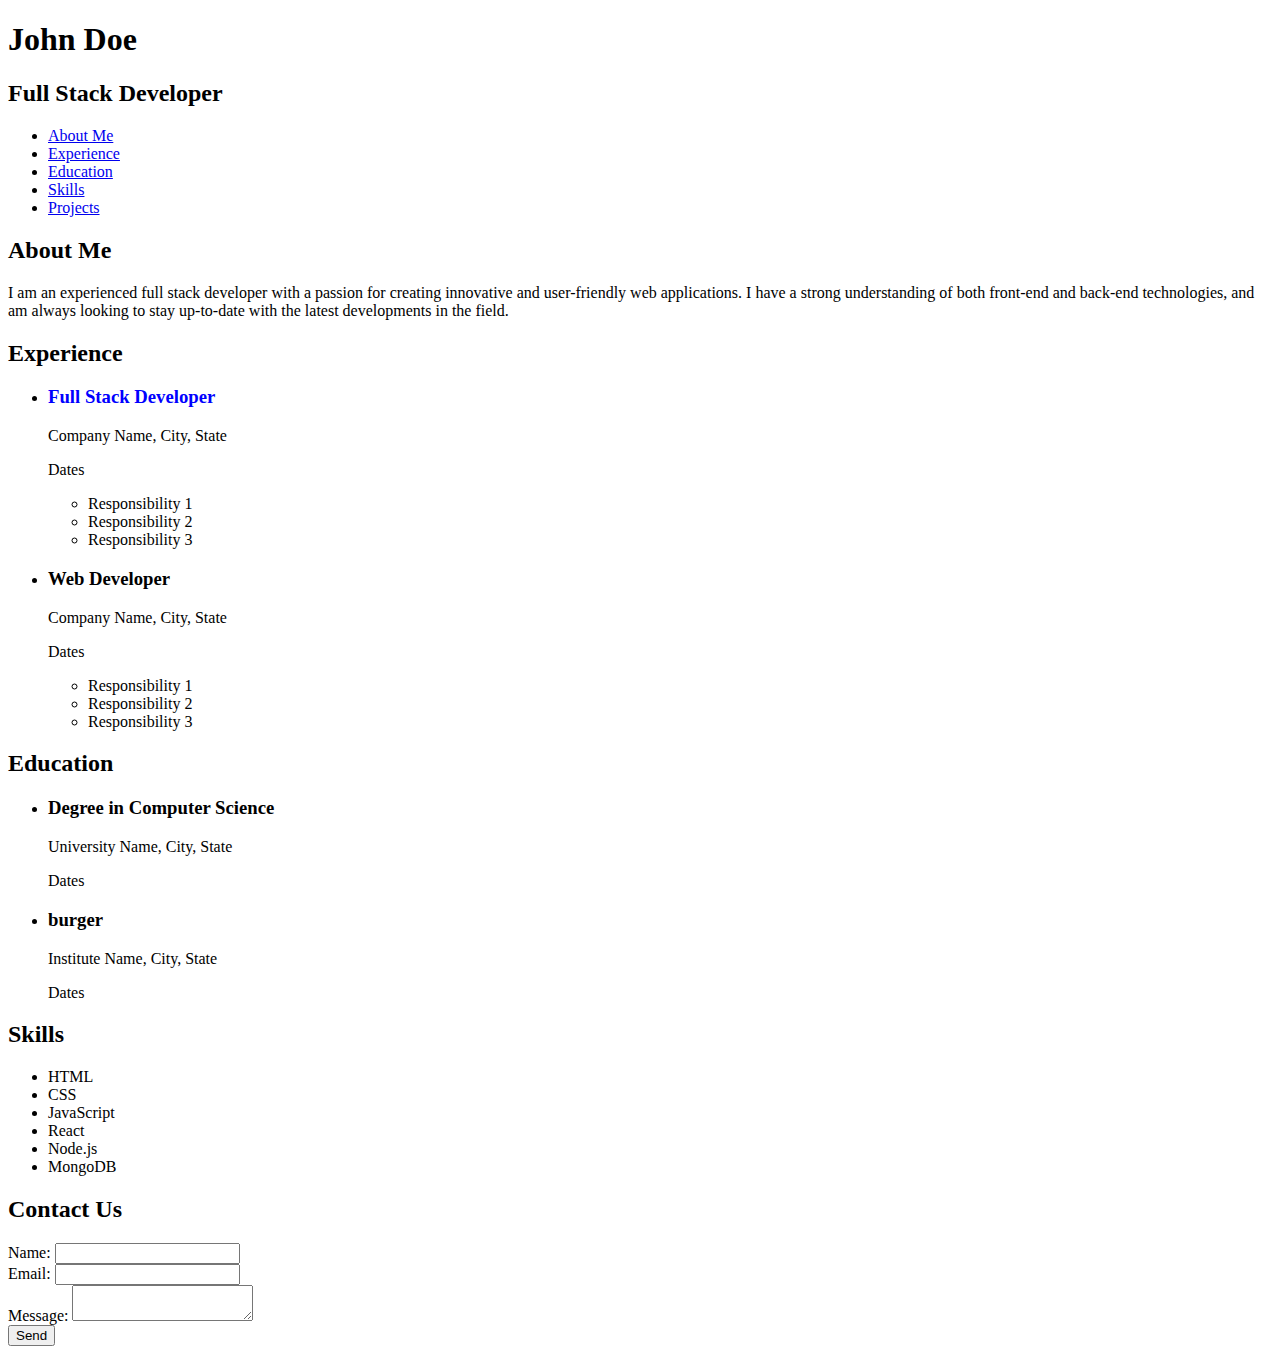
==== index.html @ 59f580eb "Rearrange directories" ====
<!DOCTYPE html>
<html>
  <head>
    <title>Reid Haegele</title>
    <link rel="stylesheet" type="text/css" href="styles.css">
  </head>
  <body>
        <header>
          <h1>John Doe</h1>
          <h2>Full Stack Developer</h2>
        </header>
        <nav>
          <ul>
            <li><a href="#about">About Me</a></li>
            <li><a href="#experience">Experience</a></li>
            <li><a href="#education">Education</a></li>
            <li><a href="#skills">Skills</a></li>
            <li><a href="#projects">Projects</a></li>
          </ul>
        </nav>
        <div id="about">
          <h2>About Me</h2>
          <p>I am an experienced full stack developer with a passion for creating innovative and user-friendly web applications. I have a strong understanding of both front-end and back-end technologies, and am always looking to stay up-to-date with the latest developments in the field.</p>
        </div>
        <div id="experience">
          <h2>Experience</h2>
          <ul>
            <li>
              <h3 class="title">Full Stack Developer</h3>
              <p>Company Name, City, State</p>
              <p>Dates</p>
              <ul>
                <li>Responsibility 1</li>
                <li>Responsibility 2</li>
                <li>Responsibility 3</li>
              </ul>
            </li>
            <li>
              <h3>Web Developer</h3>
              <p>Company Name, City, State</p>
              <p>Dates</p>
              <ul>
                <li>Responsibility 1</li>
                <li>Responsibility 2</li>
                <li>Responsibility 3</li>
              </ul>
            </li>
          </ul>
        </div>
        <div id="education">
          <h2>Education</h2>
          <ul>
            <li>
              <h3>Degree in Computer Science</h3>
              <p>University Name, City, State</p>
              <p>Dates</p>
            </li>
            <li>
              <h3>burger</h3>
              <p>Institute Name, City, State</p>
              <p>Dates</p>
            </li>
          </ul>
        </div>
        <div id="skills">
          <h2>Skills</h2>
          <ul>
            <li>HTML</li>
            <li>CSS</li>
            <li>JavaScript</li>
            <li>React</li>
            <li>Node.js</li>
            <li>MongoDB</li>
          </ul>
        </div>
    <div id="contact">
      <h2>Contact Us</h2>
      <form>
        <label>Name:</label>
        <input type="text" name="name"><br>
        <label>Email:</label>
        <input type="email" name="email"><br>
        <label>Message:</label>
        <textarea name="message"></textarea><br>
        <input type="submit" value="Send">
      </form>
    </div>
    <script src="script.js"></script>
  </body>
</html>
---- styles.css ----
.title {
        color: blue;
  }
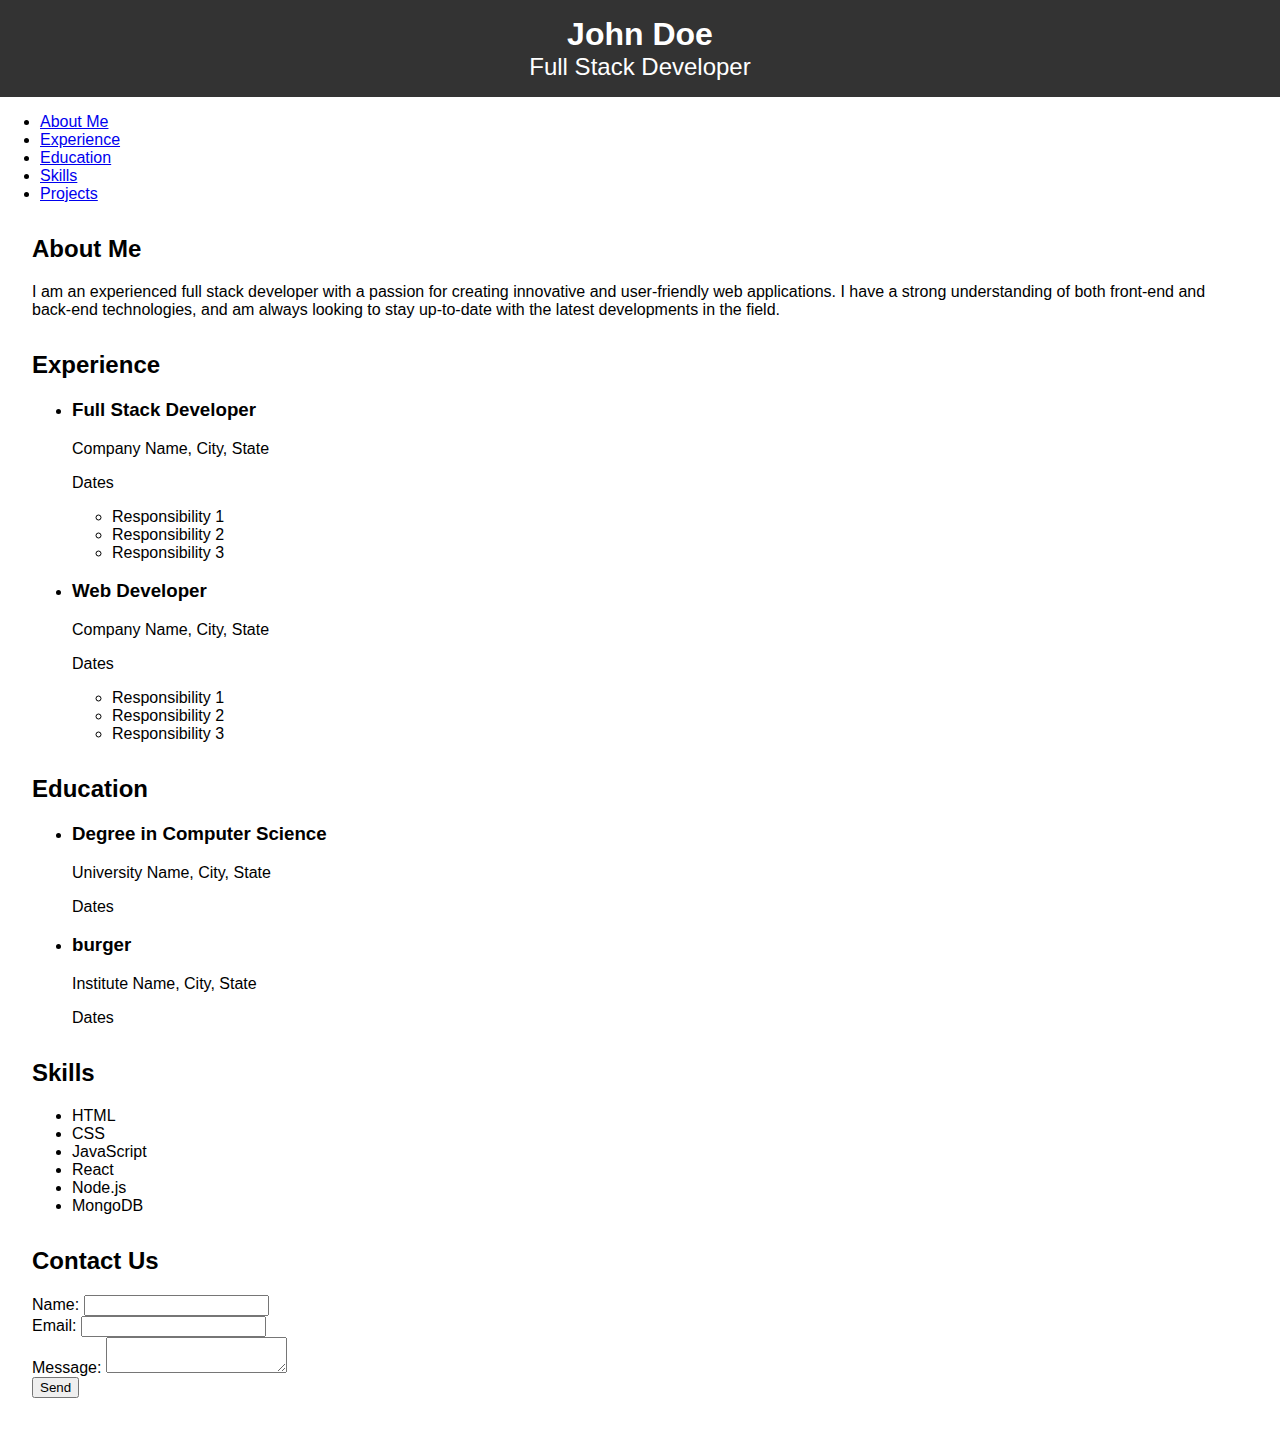
==== commit 4a0be2c6: "add styling" ====
--- a/index.html
+++ b/index.html
@@ -26,7 +26,7 @@
           <h2>Experience</h2>
           <ul>
             <li>
-              <h3 class="title">Full Stack Developer</h3>
+              <h3>Full Stack Developer</h3>
               <p>Company Name, City, State</p>
               <p>Dates</p>
               <ul>
--- a/styles.css
+++ b/styles.css
@@ -1,3 +1,56 @@
-  .title {
-        color: blue;
-  }+/* styles.css */
+
+body {
+      font-family: Arial, sans-serif;
+      margin: 0;
+      padding: 0;
+    }
+    
+    header {
+      background-color: #333;
+      color: white;
+      text-align: center;
+      padding: 1em;
+    }
+    
+    header h1 {
+      margin: 0;
+    }
+    
+    header h2 {
+      margin: 0;
+      font-weight: normal;
+    }
+    
+    header nav {
+      margin: 1em 0;
+    }
+    
+    header nav ul {
+      list-style-type: none;
+      margin: 0;
+      padding: 0;
+      display: flex;
+    }
+    
+    header nav li {
+      margin: 0 1em;
+    }
+    
+    header nav a {
+      color: white;
+      text-decoration: none;
+    }
+    
+    header nav a:hover {
+      color: #ddd;
+    }
+    
+    #about, #experience, #education, #skills, #contact {
+      margin: 2em;
+    }
+    
+    #about h2, #experience h2, #education h2, #skills h2, #contact h2 {
+      margin-top: 0;
+    }
+    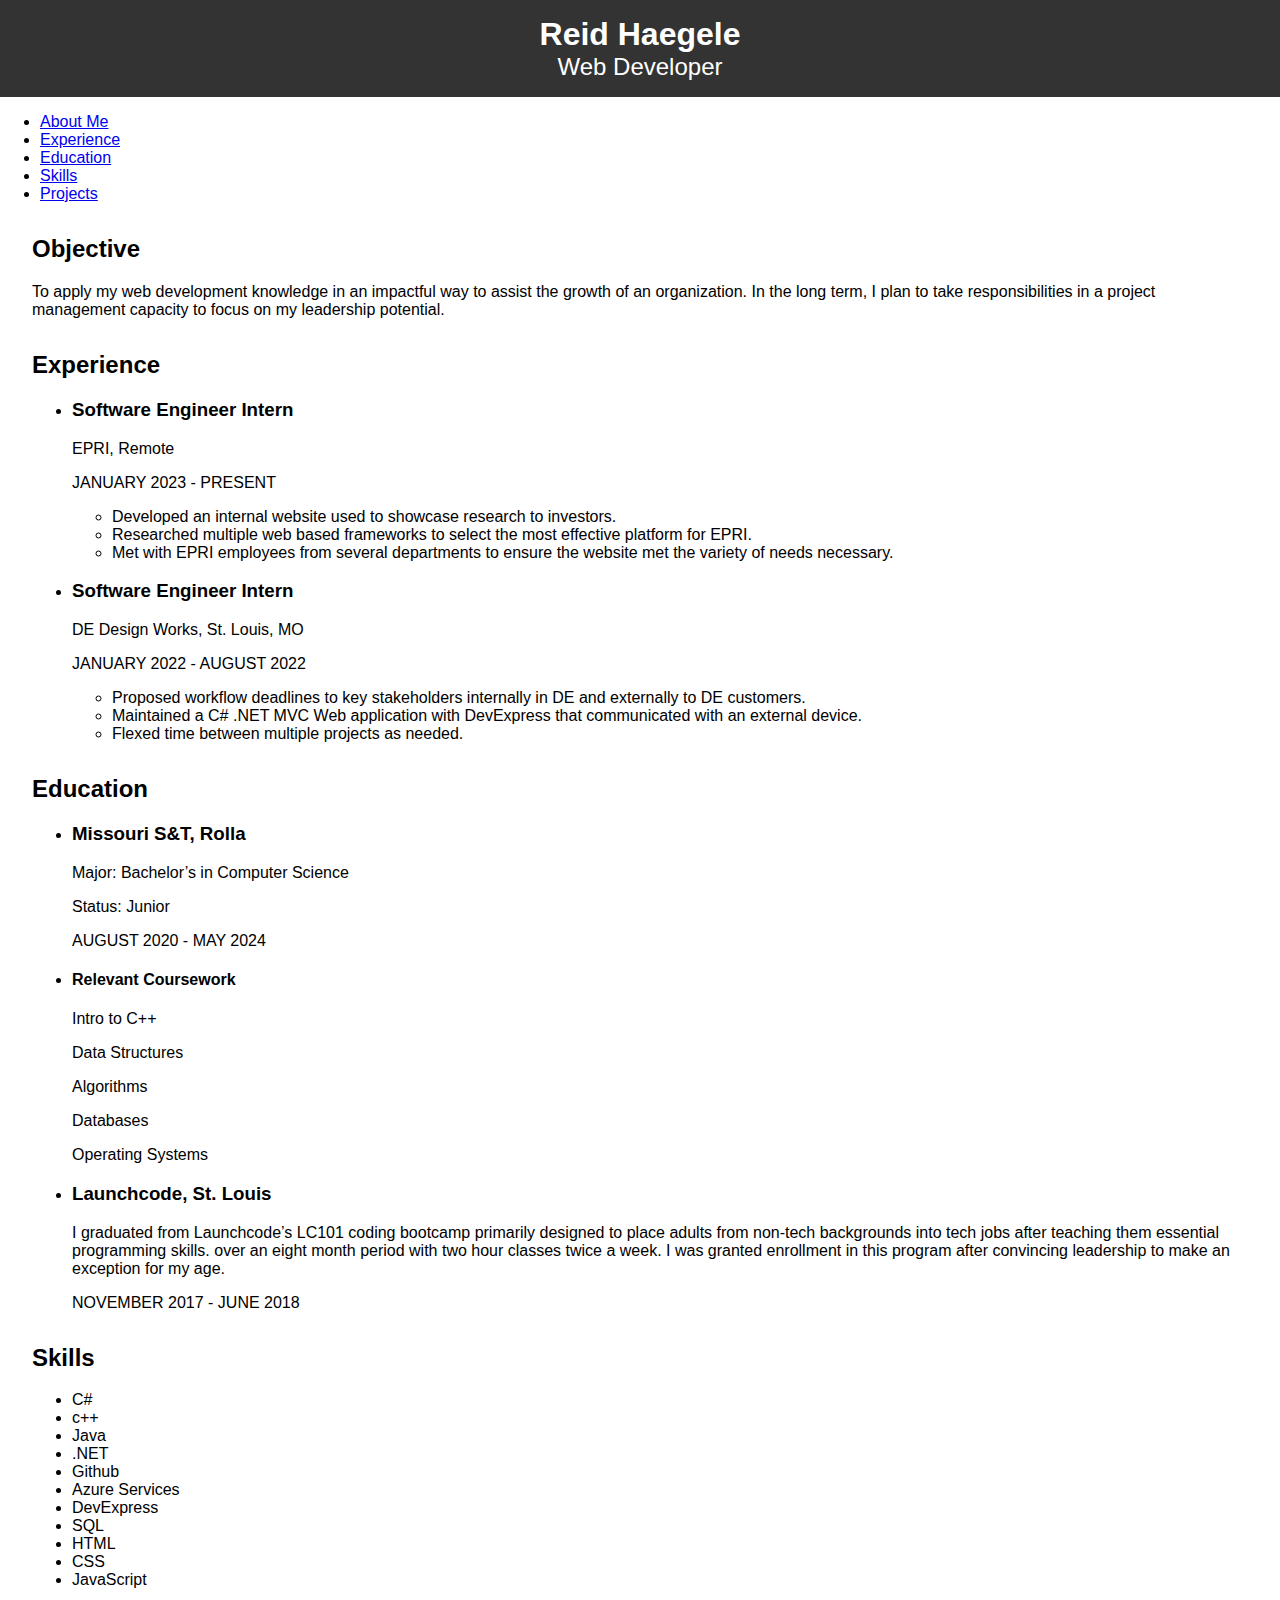
==== commit 95898ca4: "Insert personal resume" ====
--- a/index.html
+++ b/index.html
@@ -6,8 +6,8 @@
   </head>
   <body>
         <header>
-          <h1>John Doe</h1>
-          <h2>Full Stack Developer</h2>
+          <h1>Reid Haegele</h1>
+          <h2>Web Developer</h2>
         </header>
         <nav>
           <ul>
@@ -19,30 +19,30 @@
           </ul>
         </nav>
         <div id="about">
-          <h2>About Me</h2>
-          <p>I am an experienced full stack developer with a passion for creating innovative and user-friendly web applications. I have a strong understanding of both front-end and back-end technologies, and am always looking to stay up-to-date with the latest developments in the field.</p>
+          <h2>Objective</h2>
+          <p>To apply my web development knowledge in an impactful way to assist the growth of an organization. In the long term, I plan to take responsibilities in a project management capacity to focus on my leadership potential.</p>
         </div>
         <div id="experience">
           <h2>Experience</h2>
           <ul>
             <li>
-              <h3>Full Stack Developer</h3>
-              <p>Company Name, City, State</p>
-              <p>Dates</p>
+              <h3>Software Engineer Intern</h3>
+              <p>EPRI, Remote</p>
+              <p>JANUARY 2023 - PRESENT</p>
               <ul>
-                <li>Responsibility 1</li>
-                <li>Responsibility 2</li>
-                <li>Responsibility 3</li>
+                <li>Developed an internal website used to showcase research to investors.</li>
+                <li>Researched multiple web based frameworks to select the most effective platform for EPRI.</li>
+                <li>Met with EPRI employees from several departments to ensure the website met the variety of needs necessary.</li>
               </ul>
             </li>
             <li>
-              <h3>Web Developer</h3>
-              <p>Company Name, City, State</p>
-              <p>Dates</p>
+              <h3>Software Engineer Intern</h3>
+              <p>DE Design Works, St. Louis, MO</p>
+              <p>JANUARY 2022 - AUGUST 2022</p>
               <ul>
-                <li>Responsibility 1</li>
-                <li>Responsibility 2</li>
-                <li>Responsibility 3</li>
+                <li>Proposed workflow deadlines to key stakeholders internally in DE and externally to DE customers.</li>
+                <li>Maintained a C# .NET MVC Web application with DevExpress that communicated with an external device. </li>
+                <li>Flexed time between multiple projects as needed.</li>
               </ul>
             </li>
           </ul>
@@ -51,29 +51,43 @@
           <h2>Education</h2>
           <ul>
             <li>
-              <h3>Degree in Computer Science</h3>
-              <p>University Name, City, State</p>
-              <p>Dates</p>
+              <h3>Missouri S&T, Rolla</h3>
+              <p>Major: Bachelor’s in Computer Science</p>
+              <p>Status: Junior</p>
+              <p>AUGUST 2020 - MAY 2024</p>
+              <li>
+                <h4>Relevant Coursework</h4>
+                <p>Intro to C++</p>
+                <p>Data Structures</p>
+                <p>Algorithms</p>
+                <p>Databases</p>
+                <p>Operating Systems</p>
+              </li>
             </li>
             <li>
-              <h3>burger</h3>
-              <p>Institute Name, City, State</p>
-              <p>Dates</p>
+              <h3>Launchcode, St. Louis</h3>
+              <p>I graduated from Launchcode’s LC101 coding bootcamp primarily designed to place adults from non-tech backgrounds into tech jobs after teaching them essential programming skills. over an eight month period with two hour classes twice a week. I was granted enrollment in this program after convincing leadership to make an exception for my age.</p>
+              <p>NOVEMBER 2017 - JUNE 2018</p>
             </li>
           </ul>
         </div>
         <div id="skills">
           <h2>Skills</h2>
           <ul>
+            <li>C#</li>
+            <li>c++</li>
+            <li>Java</li>
+            <li>.NET</li>
+            <li>Github</li>
+            <li>Azure Services</li>
+            <li>DevExpress</li>
+            <li>SQL</li>
             <li>HTML</li>
             <li>CSS</li>
             <li>JavaScript</li>
-            <li>React</li>
-            <li>Node.js</li>
-            <li>MongoDB</li>
           </ul>
         </div>
-    <div id="contact">
+    <!-- <div id="contact">
       <h2>Contact Us</h2>
       <form>
         <label>Name:</label>
@@ -84,7 +98,7 @@
         <textarea name="message"></textarea><br>
         <input type="submit" value="Send">
       </form>
-    </div>
+    </div> -->
     <script src="script.js"></script>
   </body>
 </html>
--- a/styles.css
+++ b/styles.css
@@ -34,6 +34,7 @@
     }
     
     header nav li {
+      list-style-type: none;
       margin: 0 1em;
     }
     
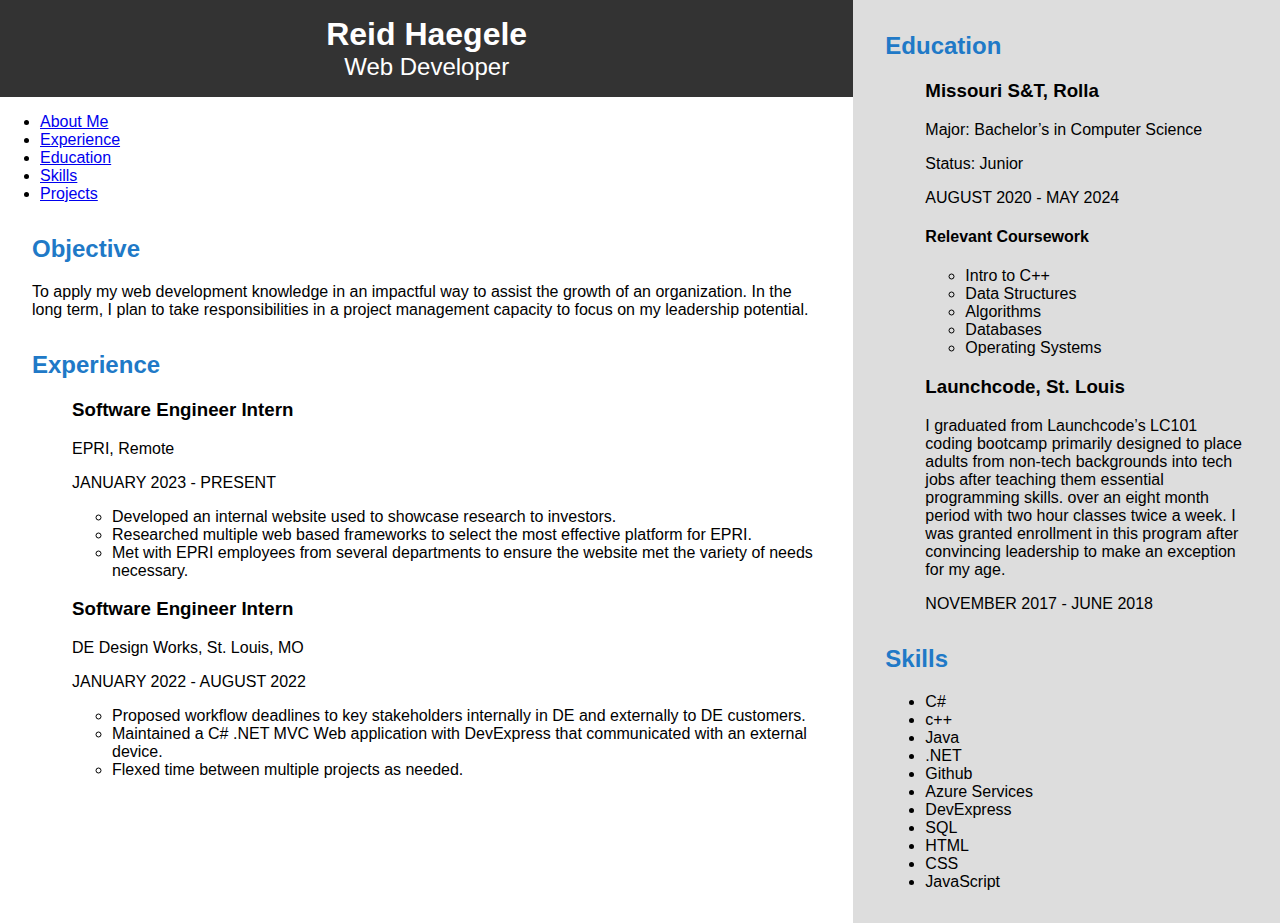
==== commit 2bace64d: "Create columns, add some coloring" ====
--- a/index.html
+++ b/index.html
@@ -5,6 +5,8 @@
     <link rel="stylesheet" type="text/css" href="styles.css">
   </head>
   <body>
+    <div class="container">
+      <div class="column left">
         <header>
           <h1>Reid Haegele</h1>
           <h2>Web Developer</h2>
@@ -25,7 +27,7 @@
         <div id="experience">
           <h2>Experience</h2>
           <ul>
-            <li>
+            <li class="no-bullets">
               <h3>Software Engineer Intern</h3>
               <p>EPRI, Remote</p>
               <p>JANUARY 2023 - PRESENT</p>
@@ -35,7 +37,7 @@
                 <li>Met with EPRI employees from several departments to ensure the website met the variety of needs necessary.</li>
               </ul>
             </li>
-            <li>
+            <li class="no-bullets">
               <h3>Software Engineer Intern</h3>
               <p>DE Design Works, St. Louis, MO</p>
               <p>JANUARY 2022 - AUGUST 2022</p>
@@ -47,24 +49,26 @@
             </li>
           </ul>
         </div>
+      </div>
+      <div class="column right">
         <div id="education">
           <h2>Education</h2>
           <ul>
-            <li>
+            <li class="no-bullets">
               <h3>Missouri S&T, Rolla</h3>
               <p>Major: Bachelor’s in Computer Science</p>
               <p>Status: Junior</p>
               <p>AUGUST 2020 - MAY 2024</p>
-              <li>
-                <h4>Relevant Coursework</h4>
-                <p>Intro to C++</p>
-                <p>Data Structures</p>
-                <p>Algorithms</p>
-                <p>Databases</p>
-                <p>Operating Systems</p>
-              </li>
+              <h4>Relevant Coursework</h4>
+              <ul>
+                <li>Intro to C++</li>
+                <li>Data Structures</li>
+                <li>Algorithms</li>
+                <li>Databases</li>
+                <li>Operating Systems</li>
+              </ul>
             </li>
-            <li>
+            <li class="no-bullets">
               <h3>Launchcode, St. Louis</h3>
               <p>I graduated from Launchcode’s LC101 coding bootcamp primarily designed to place adults from non-tech backgrounds into tech jobs after teaching them essential programming skills. over an eight month period with two hour classes twice a week. I was granted enrollment in this program after convincing leadership to make an exception for my age.</p>
               <p>NOVEMBER 2017 - JUNE 2018</p>
@@ -87,6 +91,8 @@
             <li>JavaScript</li>
           </ul>
         </div>
+      </div>
+    </div>
     <!-- <div id="contact">
       <h2>Contact Us</h2>
       <form>
--- a/styles.css
+++ b/styles.css
@@ -38,6 +38,10 @@
       margin: 0 1em;
     }
     
+    .no-bullets {
+      list-style-type: none;
+    }
+    
     header nav a {
       color: white;
       text-decoration: none;
@@ -53,5 +57,23 @@
     
     #about h2, #experience h2, #education h2, #skills h2, #contact h2 {
       margin-top: 0;
+      color: #2079c7;
+    }
+    
+    .container {
+      display: flex;
+    }
+    
+    .column {
+      flex: 1; /* This will make the columns take up equal amount of space */
+    }
+    
+    .left {
+      flex: 2;
+      background-color: rgb(255, 255, 255);
+    }
+    
+    .right {
+      background-color: rgb(221, 221, 221);
     }
     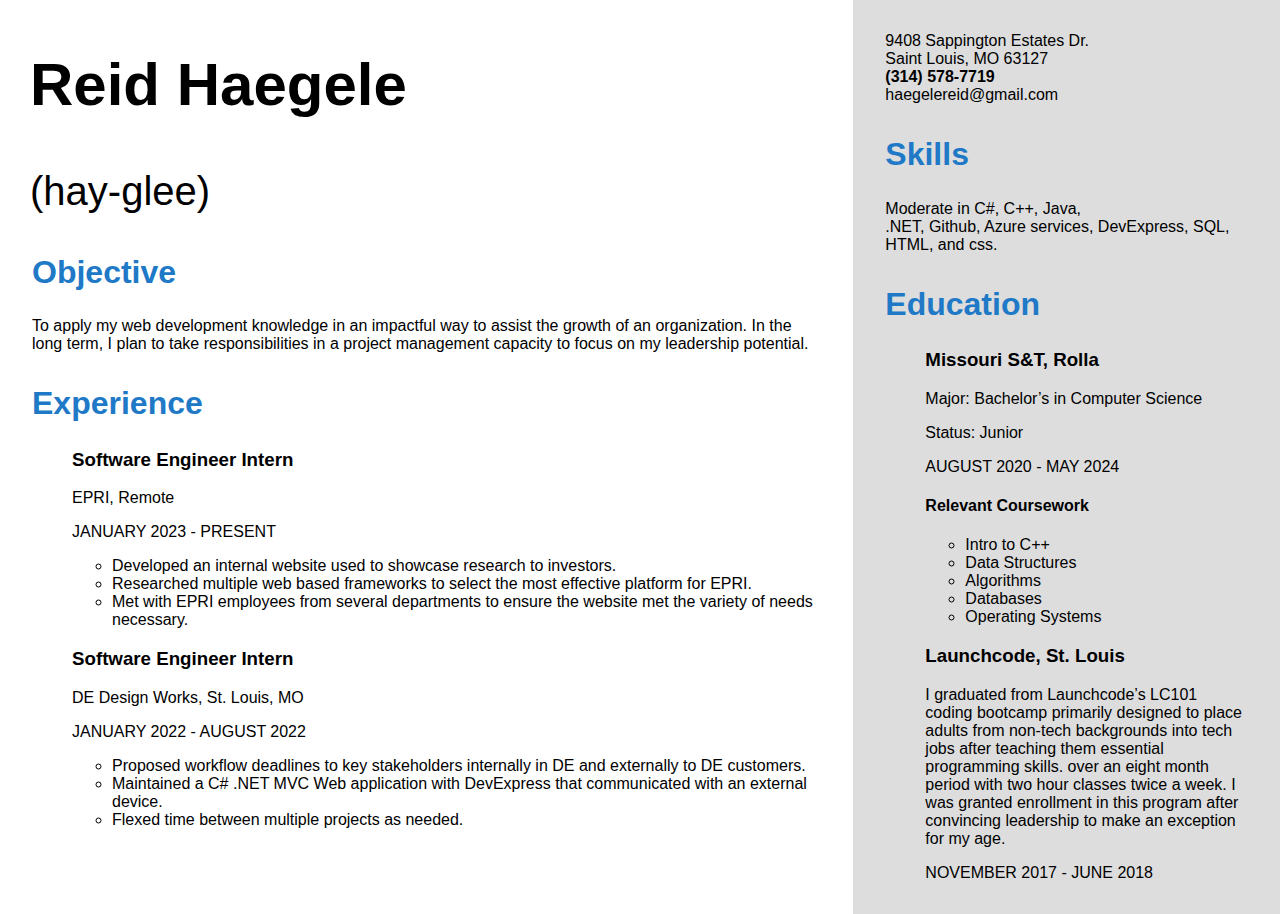
==== commit 55ab43c6: "Formatting and skills and contact info" ====
--- a/index.html
+++ b/index.html
@@ -7,22 +7,16 @@
   <body>
     <div class="container">
       <div class="column left">
-        <header>
-          <h1>Reid Haegele</h1>
-          <h2>Web Developer</h2>
-        </header>
-        <nav>
-          <ul>
-            <li><a href="#about">About Me</a></li>
-            <li><a href="#experience">Experience</a></li>
-            <li><a href="#education">Education</a></li>
-            <li><a href="#skills">Skills</a></li>
-            <li><a href="#projects">Projects</a></li>
-          </ul>
-        </nav>
+        <div id="name">
+          <h2>
+            Reid Haegele
+          </h2>
+          <p>(hay-glee)</p>
+        </div>
         <div id="about">
           <h2>Objective</h2>
-          <p>To apply my web development knowledge in an impactful way to assist the growth of an organization. In the long term, I plan to take responsibilities in a project management capacity to focus on my leadership potential.</p>
+          <p>To apply my web development knowledge in an impactful way to assist the growth of an organization. In the long term, 
+            I plan to take responsibilities in a project management capacity to focus on my leadership potential.</p>
         </div>
         <div id="experience">
           <h2>Experience</h2>
@@ -51,6 +45,31 @@
         </div>
       </div>
       <div class="column right">
+        <div id="contact">
+          <p>
+            9408 Sappington Estates Dr.<br>
+            Saint Louis, MO 63127<br>
+            <b>(314) 578-7719</b><br>
+            haegelereid@gmail.com<br>
+          </p>
+        </div>
+        <div id="skills">
+          <h2>Skills</h2>
+          <p>Moderate in C#, C++, Java,<br> .NET, Github, Azure services, DevExpress, SQL, HTML, and css.</p>
+          <!-- <ul>
+            <li>C#</li>
+            <li>c++</li>
+            <li>Java</li>
+            <li>.NET</li>
+            <li>Github</li>
+            <li>Azure Services</li>
+            <li>DevExpress</li>
+            <li>SQL</li>
+            <li>HTML</li>
+            <li>CSS</li>
+            <li>JavaScript</li>
+          </ul> -->
+        </div>
         <div id="education">
           <h2>Education</h2>
           <ul>
@@ -75,22 +94,6 @@
             </li>
           </ul>
         </div>
-        <div id="skills">
-          <h2>Skills</h2>
-          <ul>
-            <li>C#</li>
-            <li>c++</li>
-            <li>Java</li>
-            <li>.NET</li>
-            <li>Github</li>
-            <li>Azure Services</li>
-            <li>DevExpress</li>
-            <li>SQL</li>
-            <li>HTML</li>
-            <li>CSS</li>
-            <li>JavaScript</li>
-          </ul>
-        </div>
       </div>
     </div>
     <!-- <div id="contact">
--- a/styles.css
+++ b/styles.css
@@ -51,6 +51,12 @@
       color: #ddd;
     }
     
+    #name {
+      margin: 0.75em;
+      color: black;
+      font-size: 2.5em;
+    }
+
     #about, #experience, #education, #skills, #contact {
       margin: 2em;
     }
@@ -58,6 +64,11 @@
     #about h2, #experience h2, #education h2, #skills h2, #contact h2 {
       margin-top: 0;
       color: #2079c7;
+      font-size: 2em;
+    }
+
+    #about p, #experience p, #education p, #skills p, #contact p, #name p {
+      font-size: 1em;
     }
     
     .container {
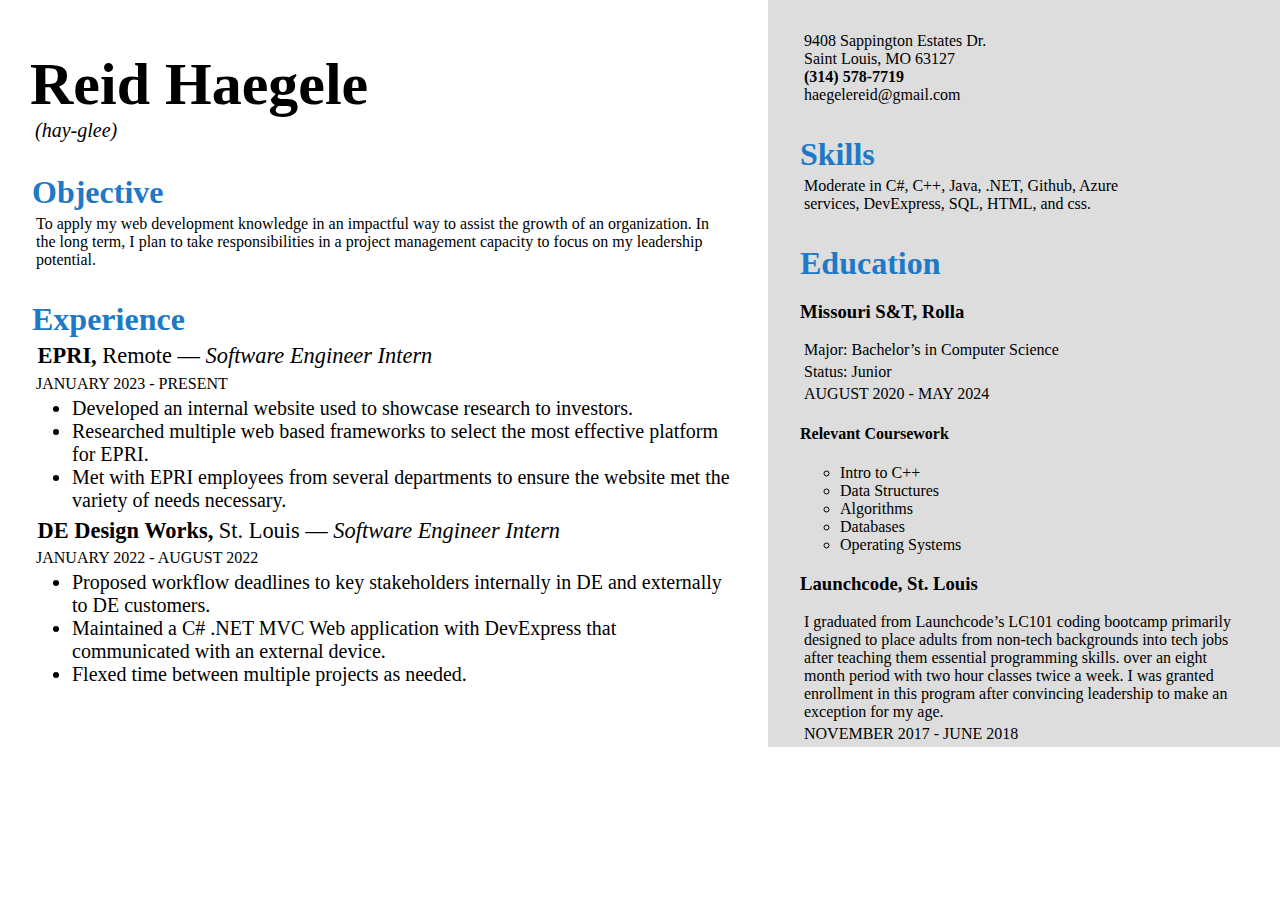
==== commit 00a69392: "Change margins to appear closer to actual resume" ====
--- a/index.html
+++ b/index.html
@@ -8,10 +8,10 @@
     <div class="container">
       <div class="column left">
         <div id="name">
-          <h2>
+          <h2 style="margin-bottom: 0;">
             Reid Haegele
           </h2>
-          <p>(hay-glee)</p>
+          <p style="font-size: 0.5em;margin-top: 0;"><i>(hay-glee)</i></p>
         </div>
         <div id="about">
           <h2>Objective</h2>
@@ -20,22 +20,20 @@
         </div>
         <div id="experience">
           <h2>Experience</h2>
-          <ul>
+          <ul id="no-left-margin">
             <li class="no-bullets">
-              <h3>Software Engineer Intern</h3>
-              <p>EPRI, Remote</p>
+              <p id="title"><b>EPRI,</b> Remote — <i>Software Engineer Intern</i></p>
               <p>JANUARY 2023 - PRESENT</p>
-              <ul>
+              <ul id="bullets">
                 <li>Developed an internal website used to showcase research to investors.</li>
                 <li>Researched multiple web based frameworks to select the most effective platform for EPRI.</li>
                 <li>Met with EPRI employees from several departments to ensure the website met the variety of needs necessary.</li>
               </ul>
             </li>
             <li class="no-bullets">
-              <h3>Software Engineer Intern</h3>
-              <p>DE Design Works, St. Louis, MO</p>
+              <p id="title"><b>DE Design Works,</b> St. Louis — <i>Software Engineer Intern</i></p>
               <p>JANUARY 2022 - AUGUST 2022</p>
-              <ul>
+              <ul id="bullets">
                 <li>Proposed workflow deadlines to key stakeholders internally in DE and externally to DE customers.</li>
                 <li>Maintained a C# .NET MVC Web application with DevExpress that communicated with an external device. </li>
                 <li>Flexed time between multiple projects as needed.</li>
@@ -55,7 +53,7 @@
         </div>
         <div id="skills">
           <h2>Skills</h2>
-          <p>Moderate in C#, C++, Java,<br> .NET, Github, Azure services, DevExpress, SQL, HTML, and css.</p>
+          <p>Moderate in C#, C++, Java, .NET, Github, Azure<br>services, DevExpress, SQL, HTML, and css.</p>
           <!-- <ul>
             <li>C#</li>
             <li>c++</li>
@@ -72,7 +70,7 @@
         </div>
         <div id="education">
           <h2>Education</h2>
-          <ul>
+          <ul id="no-left-margin">
             <li class="no-bullets">
               <h3>Missouri S&T, Rolla</h3>
               <p>Major: Bachelor’s in Computer Science</p>
--- a/styles.css
+++ b/styles.css
@@ -1,7 +1,7 @@
 /* styles.css */
 
 body {
-      font-family: Arial, sans-serif;
+      font-family: 'Times New Roman', Times, serif;
       margin: 0;
       padding: 0;
     }
@@ -42,6 +42,19 @@
       list-style-type: none;
     }
     
+    #bullets {
+      list-style-type: disc;
+      font-size: 1.25em;
+    }
+    
+    #title {
+      font-size: 1.4em !important;
+    }
+
+    #date {
+      font-size: 1em;
+    }
+
     header nav a {
       color: white;
       text-decoration: none;
@@ -53,24 +66,32 @@
     
     #name {
       margin: 0.75em;
+      margin-bottom: 0;
       color: black;
       font-size: 2.5em;
     }
 
     #about, #experience, #education, #skills, #contact {
       margin: 2em;
+      margin-bottom: 0;
     }
     
     #about h2, #experience h2, #education h2, #skills h2, #contact h2 {
-      margin-top: 0;
+      margin: 0;
       color: #2079c7;
       font-size: 2em;
     }
 
     #about p, #experience p, #education p, #skills p, #contact p, #name p {
       font-size: 1em;
+      margin: 0.25em;
     }
     
+    #no-left-margin {
+      margin: 0;
+      padding-left: 0;
+    }
+
     .container {
       display: flex;
     }
@@ -80,7 +101,7 @@
     }
     
     .left {
-      flex: 2;
+      flex: 1.5;
       background-color: rgb(255, 255, 255);
     }
     
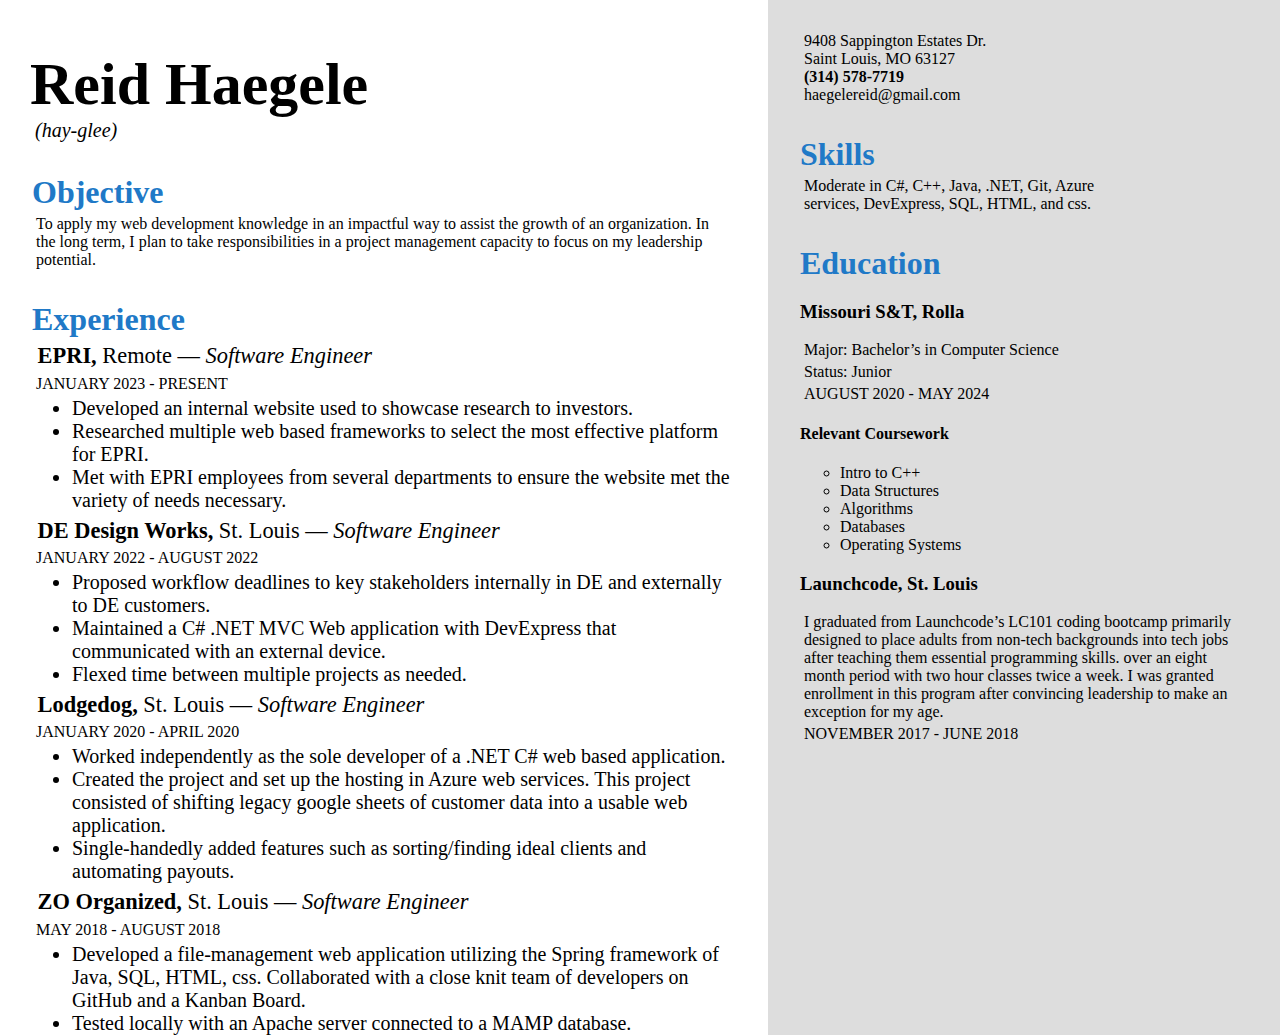
==== commit e1cc6e4b: "Update resume and styles" ====
--- a/index.html
+++ b/index.html
@@ -22,7 +22,7 @@
           <h2>Experience</h2>
           <ul id="no-left-margin">
             <li class="no-bullets">
-              <p id="title"><b>EPRI,</b> Remote — <i>Software Engineer Intern</i></p>
+              <p id="title"><b>EPRI,</b> Remote — <i>Software Engineer</i></p>
               <p>JANUARY 2023 - PRESENT</p>
               <ul id="bullets">
                 <li>Developed an internal website used to showcase research to investors.</li>
@@ -31,12 +31,29 @@
               </ul>
             </li>
             <li class="no-bullets">
-              <p id="title"><b>DE Design Works,</b> St. Louis — <i>Software Engineer Intern</i></p>
+              <p id="title"><b>DE Design Works,</b> St. Louis — <i>Software Engineer</i></p>
               <p>JANUARY 2022 - AUGUST 2022</p>
               <ul id="bullets">
                 <li>Proposed workflow deadlines to key stakeholders internally in DE and externally to DE customers.</li>
                 <li>Maintained a C# .NET MVC Web application with DevExpress that communicated with an external device. </li>
                 <li>Flexed time between multiple projects as needed.</li>
+              </ul>
+            </li>
+            <li class="no-bullets">
+              <p id="title"><b>Lodgedog,</b> St. Louis — <i>Software Engineer</i></p>
+              <p>JANUARY 2020 - APRIL 2020</p>
+              <ul id="bullets">
+                <li>Worked independently as the sole developer of a .NET C# web based application.</li>
+                <li>Created the project and set up the hosting in Azure web services. This project consisted of shifting legacy google sheets of customer data into a usable web application.</li>
+                <li>Single-handedly added features such as sorting/finding ideal clients and automating payouts.</li>
+              </ul>
+            </li>
+            <li class="no-bullets">
+              <p id="title"><b>ZO Organized,</b> St. Louis — <i>Software Engineer</i></p>
+              <p>MAY 2018 - AUGUST 2018</p>
+              <ul id="bullets">
+                <li>Developed a file-management web application utilizing the Spring framework of Java, SQL, HTML, css. Collaborated with a close knit team of developers on GitHub and a Kanban Board.</li>
+                <li>Tested locally with an Apache server connected to a MAMP database.</li>
               </ul>
             </li>
           </ul>
@@ -53,7 +70,7 @@
         </div>
         <div id="skills">
           <h2>Skills</h2>
-          <p>Moderate in C#, C++, Java, .NET, Github, Azure<br>services, DevExpress, SQL, HTML, and css.</p>
+          <p>Moderate in C#, C++, Java, .NET, Git, Azure<br>services, DevExpress, SQL, HTML, and css.</p>
           <!-- <ul>
             <li>C#</li>
             <li>c++</li>
--- a/styles.css
+++ b/styles.css
@@ -102,7 +102,7 @@
     
     .left {
       flex: 1.5;
-      background-color: rgb(255, 255, 255);
+      background-color: rgba(255, 255, 255, 0.896);
     }
     
     .right {
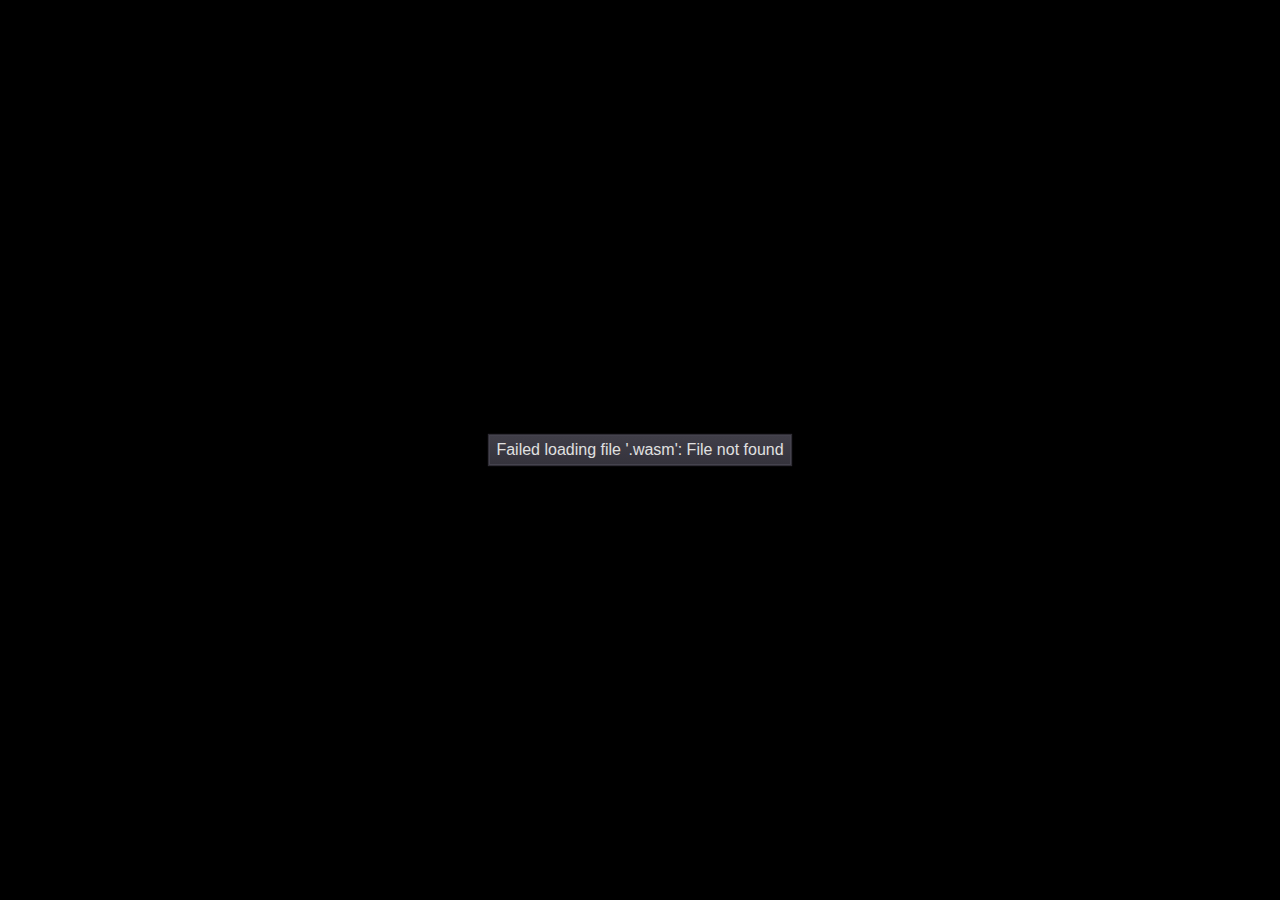
==== commit 334f3086: "Rename .html to index.html" ====
--- a/index.html
+++ b/index.html
@@ -1,128 +1,268 @@
 <!DOCTYPE html>
-<html>
-  <head>
-    <title>Reid Haegele</title>
-    <link rel="stylesheet" type="text/css" href="styles.css">
-  </head>
-  <body>
-    <div class="container">
-      <div class="column left">
-        <div id="name">
-          <h2 style="margin-bottom: 0;">
-            Reid Haegele
-          </h2>
-          <p style="font-size: 0.5em;margin-top: 0;"><i>(hay-glee)</i></p>
-        </div>
-        <div id="about">
-          <h2>Objective</h2>
-          <p>To apply my web development knowledge in an impactful way to assist the growth of an organization. In the long term, 
-            I plan to take responsibilities in a project management capacity to focus on my leadership potential.</p>
-        </div>
-        <div id="experience">
-          <h2>Experience</h2>
-          <ul id="no-left-margin">
-            <li class="no-bullets">
-              <p id="title"><b>EPRI,</b> Remote — <i>Software Engineer</i></p>
-              <p>JANUARY 2023 - PRESENT</p>
-              <ul id="bullets">
-                <li>Developed an internal website used to showcase research to investors.</li>
-                <li>Researched multiple web based frameworks to select the most effective platform for EPRI.</li>
-                <li>Met with EPRI employees from several departments to ensure the website met the variety of needs necessary.</li>
-              </ul>
-            </li>
-            <li class="no-bullets">
-              <p id="title"><b>DE Design Works,</b> St. Louis — <i>Software Engineer</i></p>
-              <p>JANUARY 2022 - AUGUST 2022</p>
-              <ul id="bullets">
-                <li>Proposed workflow deadlines to key stakeholders internally in DE and externally to DE customers.</li>
-                <li>Maintained a C# .NET MVC Web application with DevExpress that communicated with an external device. </li>
-                <li>Flexed time between multiple projects as needed.</li>
-              </ul>
-            </li>
-            <li class="no-bullets">
-              <p id="title"><b>Lodgedog,</b> St. Louis — <i>Software Engineer</i></p>
-              <p>JANUARY 2020 - APRIL 2020</p>
-              <ul id="bullets">
-                <li>Worked independently as the sole developer of a .NET C# web based application.</li>
-                <li>Created the project and set up the hosting in Azure web services. This project consisted of shifting legacy google sheets of customer data into a usable web application.</li>
-                <li>Single-handedly added features such as sorting/finding ideal clients and automating payouts.</li>
-              </ul>
-            </li>
-            <li class="no-bullets">
-              <p id="title"><b>ZO Organized,</b> St. Louis — <i>Software Engineer</i></p>
-              <p>MAY 2018 - AUGUST 2018</p>
-              <ul id="bullets">
-                <li>Developed a file-management web application utilizing the Spring framework of Java, SQL, HTML, css. Collaborated with a close knit team of developers on GitHub and a Kanban Board.</li>
-                <li>Tested locally with an Apache server connected to a MAMP database.</li>
-              </ul>
-            </li>
-          </ul>
-        </div>
-      </div>
-      <div class="column right">
-        <div id="contact">
-          <p>
-            9408 Sappington Estates Dr.<br>
-            Saint Louis, MO 63127<br>
-            <b>(314) 578-7719</b><br>
-            haegelereid@gmail.com<br>
-          </p>
-        </div>
-        <div id="skills">
-          <h2>Skills</h2>
-          <p>Moderate in C#, C++, Java, .NET, Git, Azure<br>services, DevExpress, SQL, HTML, and css.</p>
-          <!-- <ul>
-            <li>C#</li>
-            <li>c++</li>
-            <li>Java</li>
-            <li>.NET</li>
-            <li>Github</li>
-            <li>Azure Services</li>
-            <li>DevExpress</li>
-            <li>SQL</li>
-            <li>HTML</li>
-            <li>CSS</li>
-            <li>JavaScript</li>
-          </ul> -->
-        </div>
-        <div id="education">
-          <h2>Education</h2>
-          <ul id="no-left-margin">
-            <li class="no-bullets">
-              <h3>Missouri S&T, Rolla</h3>
-              <p>Major: Bachelor’s in Computer Science</p>
-              <p>Status: Junior</p>
-              <p>AUGUST 2020 - MAY 2024</p>
-              <h4>Relevant Coursework</h4>
-              <ul>
-                <li>Intro to C++</li>
-                <li>Data Structures</li>
-                <li>Algorithms</li>
-                <li>Databases</li>
-                <li>Operating Systems</li>
-              </ul>
-            </li>
-            <li class="no-bullets">
-              <h3>Launchcode, St. Louis</h3>
-              <p>I graduated from Launchcode’s LC101 coding bootcamp primarily designed to place adults from non-tech backgrounds into tech jobs after teaching them essential programming skills. over an eight month period with two hour classes twice a week. I was granted enrollment in this program after convincing leadership to make an exception for my age.</p>
-              <p>NOVEMBER 2017 - JUNE 2018</p>
-            </li>
-          </ul>
-        </div>
-      </div>
-    </div>
-    <!-- <div id="contact">
-      <h2>Contact Us</h2>
-      <form>
-        <label>Name:</label>
-        <input type="text" name="name"><br>
-        <label>Email:</label>
-        <input type="email" name="email"><br>
-        <label>Message:</label>
-        <textarea name="message"></textarea><br>
-        <input type="submit" value="Send">
-      </form>
-    </div> -->
-    <script src="script.js"></script>
-  </body>
+<html xmlns='http://www.w3.org/1999/xhtml' lang='' xml:lang=''>
+<head>
+	<meta charset='utf-8' />
+	<meta name='viewport' content='width=device-width, user-scalable=no' />
+	<link id='-gd-engine-icon' rel='icon' type='image/png' href='favicon.png' />
+	<title></title>
+	<style type='text/css'>
+
+		body {
+			touch-action: none;
+			margin: 0;
+			border: 0 none;
+			padding: 0;
+			text-align: center;
+			background-color: black;
+		}
+
+		#canvas {
+			display: block;
+			margin: 0;
+			color: white;
+		}
+
+		#canvas:focus {
+			outline: none;
+		}
+
+		.godot {
+			font-family: 'Noto Sans', 'Droid Sans', Arial, sans-serif;
+			color: #e0e0e0;
+			background-color: #3b3943;
+			background-image: linear-gradient(to bottom, #403e48, #35333c);
+			border: 1px solid #45434e;
+			box-shadow: 0 0 1px 1px #2f2d35;
+		}
+
+
+		/* Status display
+		 * ============== */
+
+		#status {
+			position: absolute;
+			left: 0;
+			top: 0;
+			right: 0;
+			bottom: 0;
+			display: flex;
+			justify-content: center;
+			align-items: center;
+			/* don't consume click events - make children visible explicitly */
+			visibility: hidden;
+		}
+
+		#status-progress {
+			width: 366px;
+			height: 7px;
+			background-color: #38363A;
+			border: 1px solid #444246;
+			padding: 1px;
+			box-shadow: 0 0 2px 1px #1B1C22;
+			border-radius: 2px;
+			visibility: visible;
+		}
+
+		@media only screen and (orientation:portrait) {
+			#status-progress {
+				width: 61.8%;
+			}
+		}
+
+		#status-progress-inner {
+			height: 100%;
+			width: 0;
+			box-sizing: border-box;
+			transition: width 0.5s linear;
+			background-color: #202020;
+			border: 1px solid #222223;
+			box-shadow: 0 0 1px 1px #27282E;
+			border-radius: 3px;
+		}
+
+		#status-indeterminate {
+			visibility: visible;
+			position: relative;
+		}
+
+		#status-indeterminate > div {
+			width: 4.5px;
+			height: 0;
+			border-style: solid;
+			border-width: 9px 3px 0 3px;
+			border-color: #2b2b2b transparent transparent transparent;
+			transform-origin: center 21px;
+			position: absolute;
+		}
+
+		#status-indeterminate > div:nth-child(1) { transform: rotate( 22.5deg); }
+		#status-indeterminate > div:nth-child(2) { transform: rotate( 67.5deg); }
+		#status-indeterminate > div:nth-child(3) { transform: rotate(112.5deg); }
+		#status-indeterminate > div:nth-child(4) { transform: rotate(157.5deg); }
+		#status-indeterminate > div:nth-child(5) { transform: rotate(202.5deg); }
+		#status-indeterminate > div:nth-child(6) { transform: rotate(247.5deg); }
+		#status-indeterminate > div:nth-child(7) { transform: rotate(292.5deg); }
+		#status-indeterminate > div:nth-child(8) { transform: rotate(337.5deg); }
+
+		#status-notice {
+			margin: 0 100px;
+			line-height: 1.3;
+			visibility: visible;
+			padding: 4px 6px;
+			visibility: visible;
+		}
+	</style>
+
+</head>
+<body>
+	<canvas id='canvas'>
+		HTML5 canvas appears to be unsupported in the current browser.<br />
+		Please try updating or use a different browser.
+	</canvas>
+	<div id='status'>
+		<div id='status-progress' style='display: none;' oncontextmenu='event.preventDefault();'><div id ='status-progress-inner'></div></div>
+		<div id='status-indeterminate' style='display: none;' oncontextmenu='event.preventDefault();'>
+			<div></div>
+			<div></div>
+			<div></div>
+			<div></div>
+			<div></div>
+			<div></div>
+			<div></div>
+			<div></div>
+		</div>
+		<div id='status-notice' class='godot' style='display: none;'></div>
+	</div>
+
+	<script type='text/javascript' src='.js'></script>
+	<script type='text/javascript'>//<![CDATA[
+
+		var engine = new Engine;
+		var setStatusMode;
+		var setStatusNotice;
+
+		(function() {
+
+			const EXECUTABLE_NAME = '';
+			const MAIN_PACK = '.pck';
+			const INDETERMINATE_STATUS_STEP_MS = 100;
+
+			var canvas = document.getElementById('canvas');
+			var statusProgress = document.getElementById('status-progress');
+			var statusProgressInner = document.getElementById('status-progress-inner');
+			var statusIndeterminate = document.getElementById('status-indeterminate');
+			var statusNotice = document.getElementById('status-notice');
+
+			var initializing = true;
+			var statusMode = 'hidden';
+
+			var animationCallbacks = [];
+			function animate(time) {
+				animationCallbacks.forEach(callback => callback(time));
+				requestAnimationFrame(animate);
+			}
+			requestAnimationFrame(animate);
+
+			function adjustCanvasDimensions() {
+				var scale = window.devicePixelRatio || 1;
+				var width = window.innerWidth;
+				var height = window.innerHeight;
+				canvas.width = width * scale;
+				canvas.height = height * scale;
+				canvas.style.width = width + "px";
+				canvas.style.height = height + "px";
+			}
+			animationCallbacks.push(adjustCanvasDimensions);
+			adjustCanvasDimensions();
+
+			setStatusMode = function setStatusMode(mode) {
+
+				if (statusMode === mode || !initializing)
+					return;
+				[statusProgress, statusIndeterminate, statusNotice].forEach(elem => {
+					elem.style.display = 'none';
+				});
+				animationCallbacks = animationCallbacks.filter(function(value) {
+					return (value != animateStatusIndeterminate);
+				});
+				switch (mode) {
+					case 'progress':
+						statusProgress.style.display = 'block';
+						break;
+					case 'indeterminate':
+						statusIndeterminate.style.display = 'block';
+						animationCallbacks.push(animateStatusIndeterminate);
+						break;
+					case 'notice':
+						statusNotice.style.display = 'block';
+						break;
+					case 'hidden':
+						break;
+					default:
+						throw new Error('Invalid status mode');
+				}
+				statusMode = mode;
+			}
+
+			function animateStatusIndeterminate(ms) {
+
+				var i = Math.floor(ms / INDETERMINATE_STATUS_STEP_MS % 8);
+				if (statusIndeterminate.children[i].style.borderTopColor == '') {
+					Array.prototype.slice.call(statusIndeterminate.children).forEach(child => {
+						child.style.borderTopColor = '';
+					});
+					statusIndeterminate.children[i].style.borderTopColor = '#dfdfdf';
+				}
+			}
+
+			setStatusNotice = function setStatusNotice(text) {
+
+				while (statusNotice.lastChild) {
+					statusNotice.removeChild(statusNotice.lastChild);
+				}
+				var lines = text.split('\n');
+				lines.forEach((line) => {
+					statusNotice.appendChild(document.createTextNode(line));
+					statusNotice.appendChild(document.createElement('br'));
+				});
+			};
+
+			engine.setProgressFunc((current, total) => {
+
+				if (total > 0) {
+					statusProgressInner.style.width = current/total * 100 + '%';
+					setStatusMode('progress');
+					if (current === total) {
+						// wait for progress bar animation
+						setTimeout(() => {
+							setStatusMode('indeterminate');
+						}, 500);
+					}
+				} else {
+					setStatusMode('indeterminate');
+				}
+			});
+
+			function displayFailureNotice(err) {
+				var msg = err.message || err;
+				console.error(msg);
+				setStatusNotice(msg);
+				setStatusMode('notice');
+				initializing = false;
+			};
+
+			if (!Engine.isWebGLAvailable()) {
+				displayFailureNotice('WebGL not available');
+			} else {
+				setStatusMode('indeterminate');
+				engine.setCanvas(canvas);
+				engine.startGame(EXECUTABLE_NAME, MAIN_PACK).then(() => {
+					setStatusMode('hidden');
+					initializing = false;
+				}, displayFailureNotice);
+			}
+		})();
+	//]]></script>
+</body>
 </html>
+
